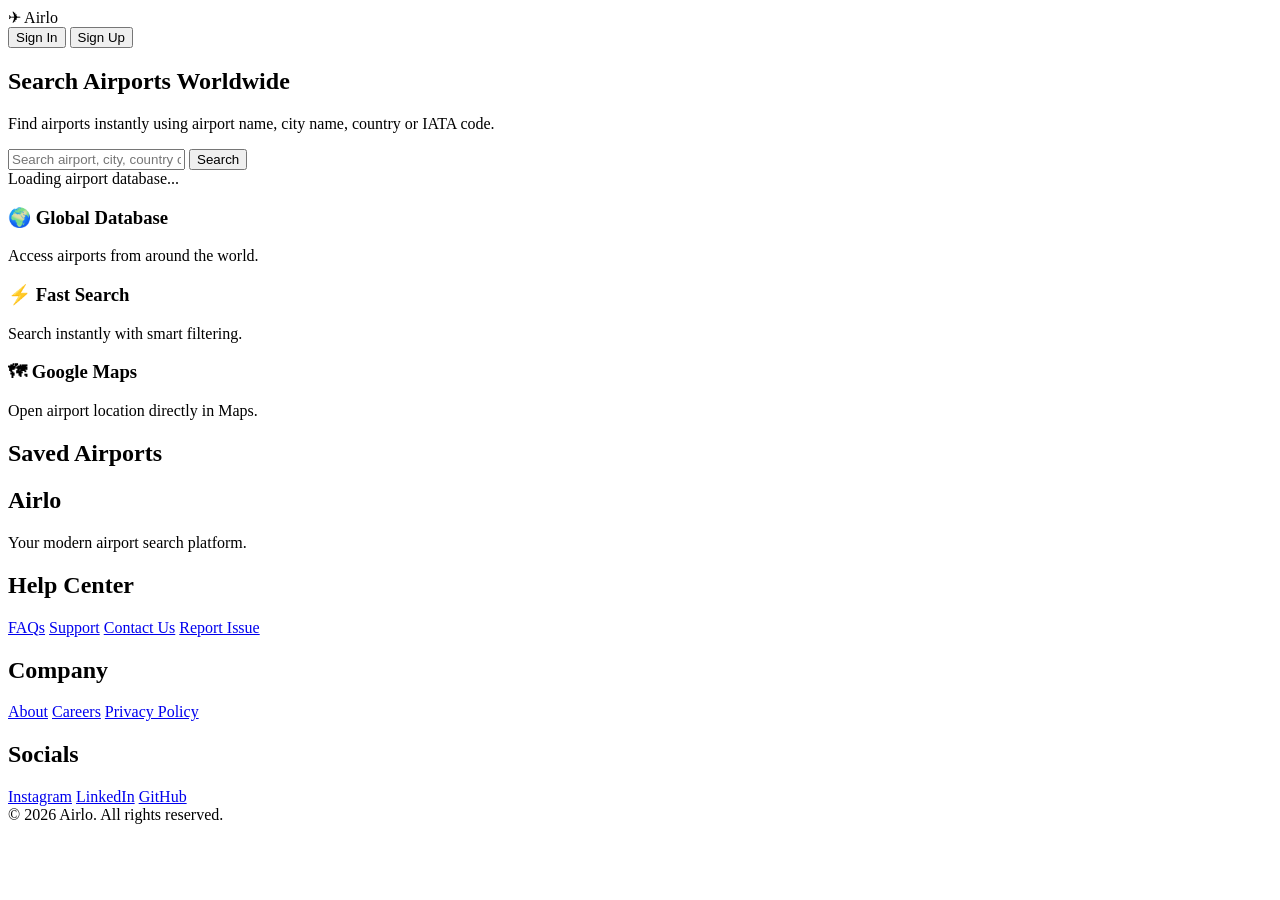
==== preview.html @ 08b06df6 "Initial commit Created from https://vercel.com/new" ====
<!DOCTYPE html>
<html lang="en">

<head>

  <meta charset="UTF-8">
  <meta name="viewport" content="width=device-width, initial-scale=1.0">

  <title>Airlo Airport Search</title>

  <link rel="stylesheet" href="style.css">

</head>

<body>

  <!-- NAVBAR -->

  <nav class="navbar">

    <div class="logo">
      ✈ Airlo
    </div>

    <div class="nav-buttons">

      <button class="signin">
        Sign In
      </button>

      <button class="signup">
        Sign Up
      </button>

    </div>

  </nav>

  <!-- HERO -->

  <section class="hero">

    <h1>Search Airports Worldwide</h1>

    <p>
      Find airports instantly using airport name,
      city name, country or IATA code.
    </p>

  </section>

  <!-- MAIN -->

  <div class="container">

    <!-- SEARCH -->

    <div class="search-box">

      <input
        type="text"
        id="searchInput"
        placeholder="Search airport, city, country or IATA..."
        oninput="searchAirport()"
      >

      <button
        class="search-btn"
        onclick="searchAirport()"
      >
        Search
      </button>

    </div>

    <!-- STATUS -->

    <div class="status" id="status">
      Loading airport database...
    </div>

    <!-- RESULTS -->

    <div class="results" id="results"></div>

    <!-- FEATURES -->

    <div class="features">

      <div class="feature-card">

        <h3>🌍 Global Database</h3>

        <p>
          Access airports from around the world.
        </p>

      </div>

      <div class="feature-card">

        <h3>⚡ Fast Search</h3>

        <p>
          Search instantly with smart filtering.
        </p>

      </div>

      <div class="feature-card">

        <h3>🗺 Google Maps</h3>

        <p>
          Open airport location directly in Maps.
        </p>

      </div>

    </div>

    <!-- SAVED -->

    <h2 class="saved-title">
      Saved Airports
    </h2>

    <div
      class="results"
      id="savedResults"
    ></div>

  </div>

  <!-- FOOTER -->

  <footer>

    <div class="footer-content">

      <div class="footer-section">

        <h2>Airlo</h2>

        <p>
          Your modern airport search platform.
        </p>

      </div>

      <div class="footer-section">

        <h2>Help Center</h2>

        <a href="#">FAQs</a>
        <a href="#">Support</a>
        <a href="#">Contact Us</a>
        <a href="#">Report Issue</a>

      </div>

      <div class="footer-section">

        <h2>Company</h2>

        <a href="#">About</a>
        <a href="#">Careers</a>
        <a href="#">Privacy Policy</a>

      </div>

      <div class="footer-section">

        <h2>Socials</h2>

        <a href="#">Instagram</a>
        <a href="#">LinkedIn</a>
        <a href="#">GitHub</a>

      </div>

    </div>

    <div class="copyright">
      © 2026 Airlo. All rights reserved.
    </div>

  </footer>

  <script src="script.js"></script>

</body>

</html>
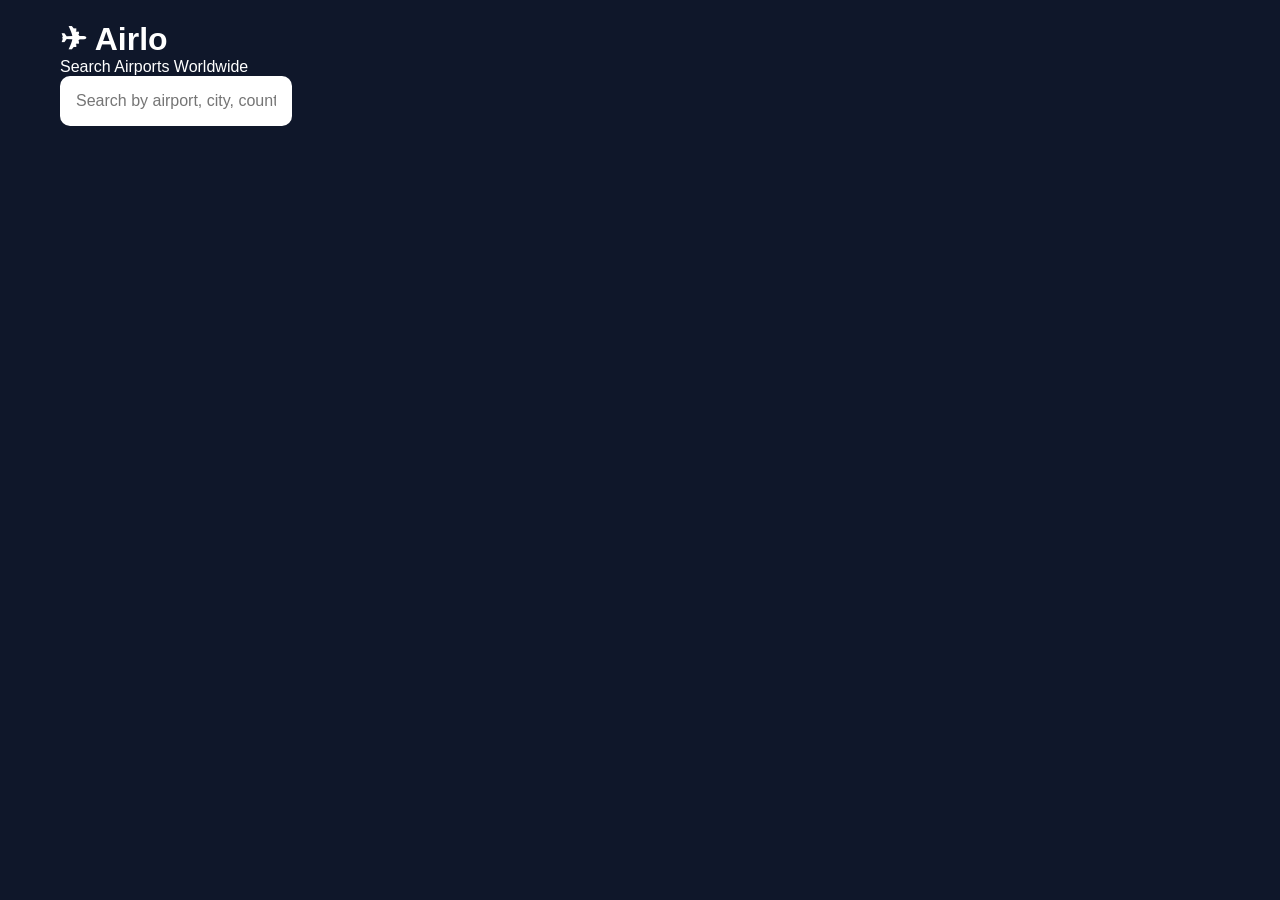
==== commit b97ba875: "Update preview.html" ====
--- a/preview.html
+++ b/preview.html
@@ -1,194 +1,29 @@
 <!DOCTYPE html>
 <html lang="en">
-
 <head>
-
-  <meta charset="UTF-8">
-  <meta name="viewport" content="width=device-width, initial-scale=1.0">
-
-  <title>Airlo Airport Search</title>
+  <meta charset="UTF-8" />
+  <meta name="viewport" content="width=device-width, initial-scale=1.0"/>
+  <title>Airlo - Airport Search Engine</title>
 
   <link rel="stylesheet" href="style.css">
-
 </head>
-
 <body>
-
-  <!-- NAVBAR -->
-
-  <nav class="navbar">
-
-    <div class="logo">
-      ✈ Airlo
-    </div>
-
-    <div class="nav-buttons">
-
-      <button class="signin">
-        Sign In
-      </button>
-
-      <button class="signup">
-        Sign Up
-      </button>
-
-    </div>
-
-  </nav>
-
-  <!-- HERO -->
-
-  <section class="hero">
-
-    <h1>Search Airports Worldwide</h1>
-
-    <p>
-      Find airports instantly using airport name,
-      city name, country or IATA code.
-    </p>
-
-  </section>
-
-  <!-- MAIN -->
 
   <div class="container">
 
-    <!-- SEARCH -->
+    <h1>✈ Airlo</h1>
+    <p class="subtitle">Search Airports Worldwide</p>
 
-    <div class="search-box">
+    <input
+      type="text"
+      id="searchInput"
+      placeholder="Search by airport, city, country or IATA code..."
+    />
 
-      <input
-        type="text"
-        id="searchInput"
-        placeholder="Search airport, city, country or IATA..."
-        oninput="searchAirport()"
-      >
-
-      <button
-        class="search-btn"
-        onclick="searchAirport()"
-      >
-        Search
-      </button>
-
-    </div>
-
-    <!-- STATUS -->
-
-    <div class="status" id="status">
-      Loading airport database...
-    </div>
-
-    <!-- RESULTS -->
-
-    <div class="results" id="results"></div>
-
-    <!-- FEATURES -->
-
-    <div class="features">
-
-      <div class="feature-card">
-
-        <h3>🌍 Global Database</h3>
-
-        <p>
-          Access airports from around the world.
-        </p>
-
-      </div>
-
-      <div class="feature-card">
-
-        <h3>⚡ Fast Search</h3>
-
-        <p>
-          Search instantly with smart filtering.
-        </p>
-
-      </div>
-
-      <div class="feature-card">
-
-        <h3>🗺 Google Maps</h3>
-
-        <p>
-          Open airport location directly in Maps.
-        </p>
-
-      </div>
-
-    </div>
-
-    <!-- SAVED -->
-
-    <h2 class="saved-title">
-      Saved Airports
-    </h2>
-
-    <div
-      class="results"
-      id="savedResults"
-    ></div>
+    <div id="results"></div>
 
   </div>
 
-  <!-- FOOTER -->
-
-  <footer>
-
-    <div class="footer-content">
-
-      <div class="footer-section">
-
-        <h2>Airlo</h2>
-
-        <p>
-          Your modern airport search platform.
-        </p>
-
-      </div>
-
-      <div class="footer-section">
-
-        <h2>Help Center</h2>
-
-        <a href="#">FAQs</a>
-        <a href="#">Support</a>
-        <a href="#">Contact Us</a>
-        <a href="#">Report Issue</a>
-
-      </div>
-
-      <div class="footer-section">
-
-        <h2>Company</h2>
-
-        <a href="#">About</a>
-        <a href="#">Careers</a>
-        <a href="#">Privacy Policy</a>
-
-      </div>
-
-      <div class="footer-section">
-
-        <h2>Socials</h2>
-
-        <a href="#">Instagram</a>
-        <a href="#">LinkedIn</a>
-        <a href="#">GitHub</a>
-
-      </div>
-
-    </div>
-
-    <div class="copyright">
-      © 2026 Airlo. All rights reserved.
-    </div>
-
-  </footer>
-
   <script src="script.js"></script>
-
 </body>
-
-</html>+</html>
--- a/style.css
+++ b/style.css
@@ -0,0 +1,287 @@
+*{
+  margin:0;
+  padding:0;
+  box-sizing:border-box;
+  font-family:Arial, Helvetica, sans-serif;
+}
+
+body{
+  background:#0f172a;
+  color:white;
+  min-height:100vh;
+}
+
+/* NAVBAR */
+
+.navbar{
+  display:flex;
+  justify-content:space-between;
+  align-items:center;
+  padding:20px 40px;
+  background:#111827;
+  border-bottom:1px solid #1e293b;
+}
+
+.logo{
+  font-size:28px;
+  font-weight:bold;
+  color:#60a5fa;
+}
+
+.nav-buttons{
+  display:flex;
+  gap:12px;
+}
+
+.nav-buttons button{
+  padding:10px 18px;
+  border:none;
+  border-radius:8px;
+  cursor:pointer;
+  font-size:15px;
+}
+
+.signin{
+  background:transparent;
+  border:1px solid #60a5fa;
+  color:#60a5fa;
+}
+
+.signup{
+  background:#2563eb;
+  color:white;
+}
+
+/* HERO */
+
+.hero{
+  text-align:center;
+  padding:70px 20px 40px;
+}
+
+.hero h1{
+  font-size:52px;
+  margin-bottom:20px;
+}
+
+.hero p{
+  color:#cbd5e1;
+  max-width:700px;
+  margin:auto;
+  line-height:1.7;
+  font-size:18px;
+}
+
+/* MAIN */
+
+.container{
+  max-width:1200px;
+  margin:auto;
+  padding:20px;
+}
+
+/* SEARCH */
+
+.search-box{
+  display:flex;
+  gap:12px;
+  margin-top:40px;
+  margin-bottom:30px;
+  flex-wrap:wrap;
+}
+
+input{
+  flex:1;
+  padding:16px;
+  border:none;
+  border-radius:10px;
+  font-size:16px;
+  outline:none;
+}
+
+.search-btn{
+  padding:16px 24px;
+  border:none;
+  border-radius:10px;
+  background:#2563eb;
+  color:white;
+  cursor:pointer;
+  font-size:16px;
+}
+
+.search-btn:hover{
+  background:#1d4ed8;
+}
+
+/* STATUS */
+
+.status{
+  margin-bottom:20px;
+  color:#cbd5e1;
+}
+
+/* RESULTS */
+
+.results{
+  display:grid;
+  grid-template-columns:repeat(auto-fit,minmax(320px,1fr));
+  gap:20px;
+}
+
+/* CARD */
+
+.card{
+  background:#1e293b;
+  border:1px solid #334155;
+  border-radius:18px;
+  padding:20px;
+  transition:0.3s;
+}
+
+.card:hover{
+  transform:translateY(-5px);
+  border-color:#60a5fa;
+}
+
+.airport-name{
+  font-size:24px;
+  margin-bottom:14px;
+  color:#60a5fa;
+}
+
+.info{
+  margin:8px 0;
+  color:#e2e8f0;
+}
+
+.iata{
+  margin-top:15px;
+  display:inline-block;
+  background:#2563eb;
+  padding:8px 14px;
+  border-radius:8px;
+  font-weight:bold;
+}
+
+.map-btn{
+  display:inline-block;
+  margin-top:15px;
+  text-decoration:none;
+  color:white;
+  background:#0ea5e9;
+  padding:10px 14px;
+  border-radius:8px;
+}
+
+.save-btn{
+  margin-top:15px;
+  margin-left:10px;
+  padding:10px 14px;
+  border:none;
+  border-radius:8px;
+  background:#16a34a;
+  color:white;
+  cursor:pointer;
+}
+
+.save-btn:hover{
+  background:#15803d;
+}
+
+/* FEATURES */
+
+.features{
+  margin-top:80px;
+  display:grid;
+  grid-template-columns:repeat(auto-fit,minmax(250px,1fr));
+  gap:20px;
+}
+
+.feature-card{
+  background:#111827;
+  padding:25px;
+  border-radius:16px;
+  border:1px solid #1e293b;
+}
+
+.feature-card h3{
+  margin-bottom:10px;
+  color:#60a5fa;
+}
+
+.feature-card p{
+  color:#cbd5e1;
+  line-height:1.6;
+}
+
+/* SAVED */
+
+.saved-title{
+  margin-top:70px;
+  margin-bottom:20px;
+  color:#60a5fa;
+  font-size:32px;
+}
+
+/* FOOTER */
+
+footer{
+  margin-top:90px;
+  background:#111827;
+  padding:50px 20px;
+  border-top:1px solid #1e293b;
+}
+
+.footer-content{
+  max-width:1200px;
+  margin:auto;
+  display:grid;
+  grid-template-columns:repeat(auto-fit,minmax(220px,1fr));
+  gap:30px;
+}
+
+.footer-section h2{
+  margin-bottom:15px;
+  color:#60a5fa;
+}
+
+.footer-section p,
+.footer-section a{
+  color:#cbd5e1;
+  text-decoration:none;
+  display:block;
+  margin:8px 0;
+}
+
+.footer-section a:hover{
+  color:white;
+}
+
+.copyright{
+  text-align:center;
+  margin-top:40px;
+  color:#94a3b8;
+}
+
+/* MOBILE */
+
+@media(max-width:700px){
+
+  .navbar{
+    flex-direction:column;
+    gap:15px;
+  }
+
+  .hero h1{
+    font-size:36px;
+  }
+
+  .search-box{
+    flex-direction:column;
+  }
+
+  .search-btn{
+    width:100%;
+  }
+
+}
